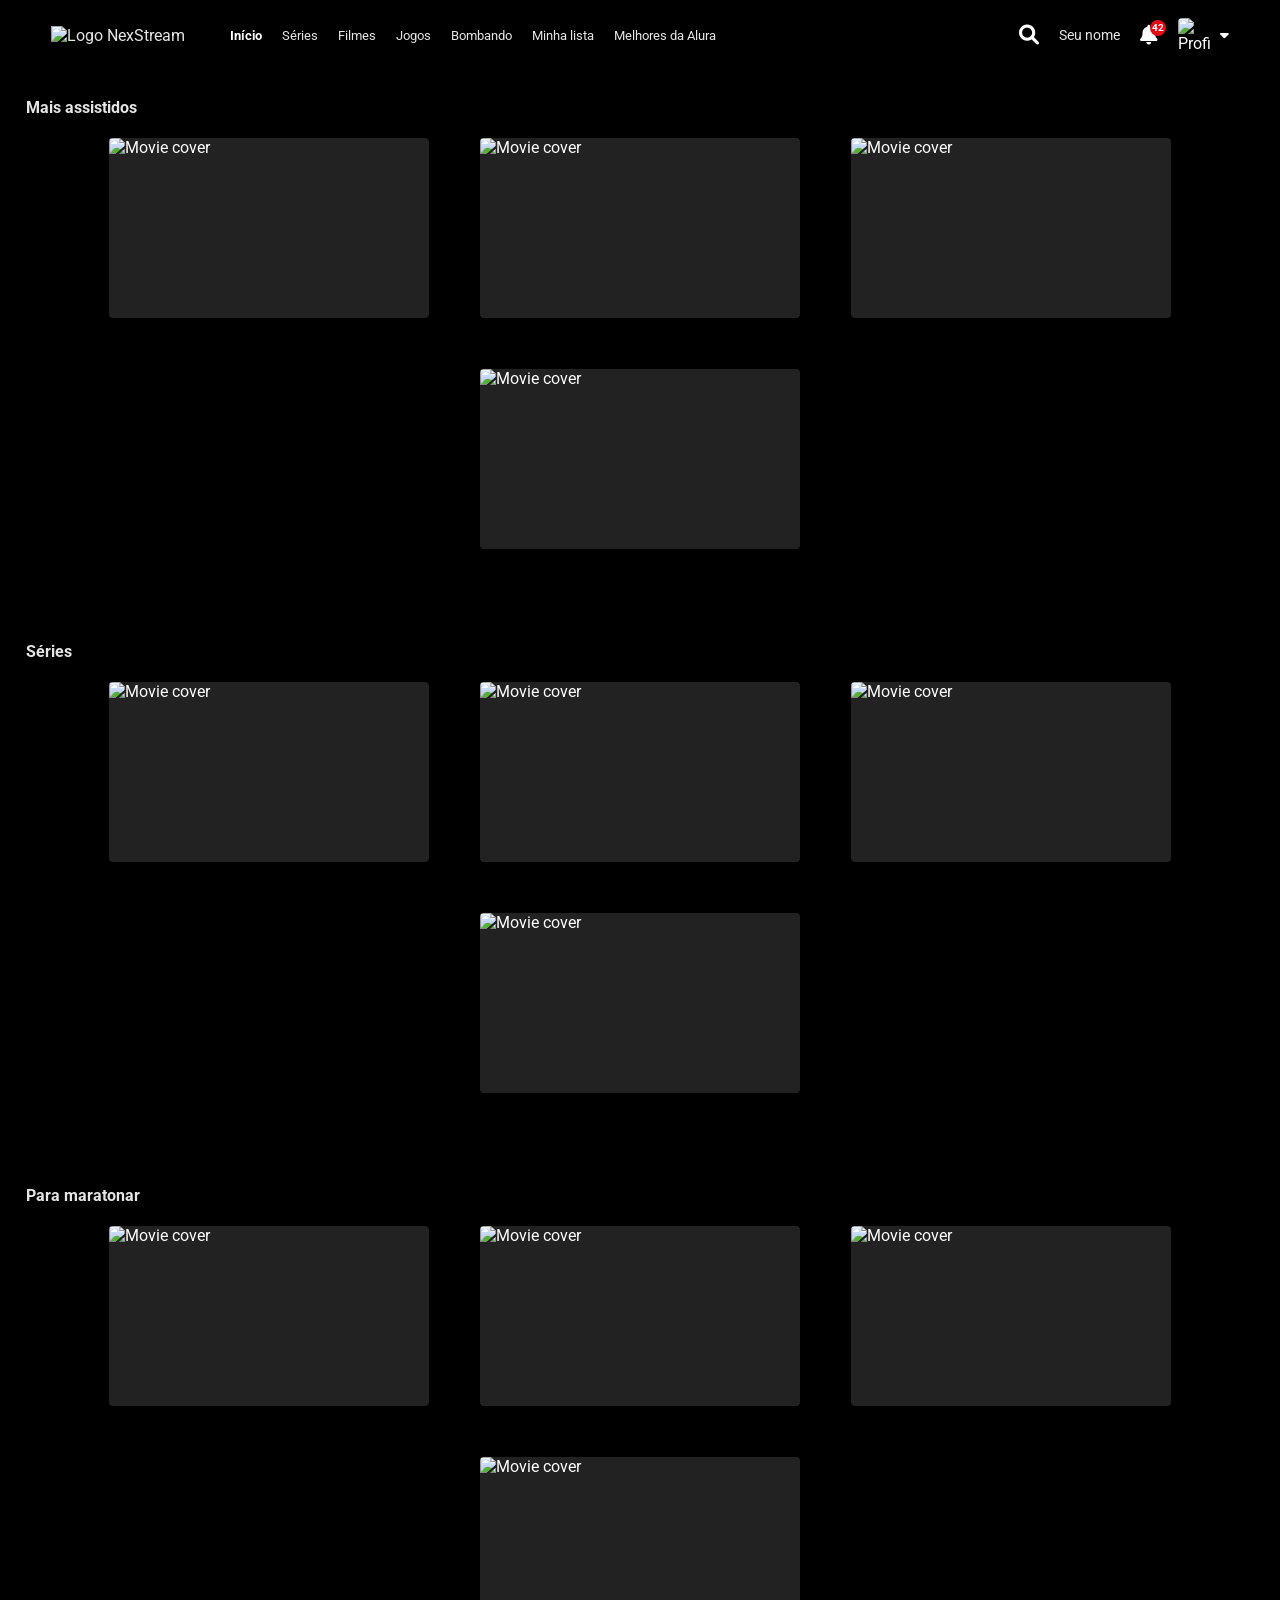
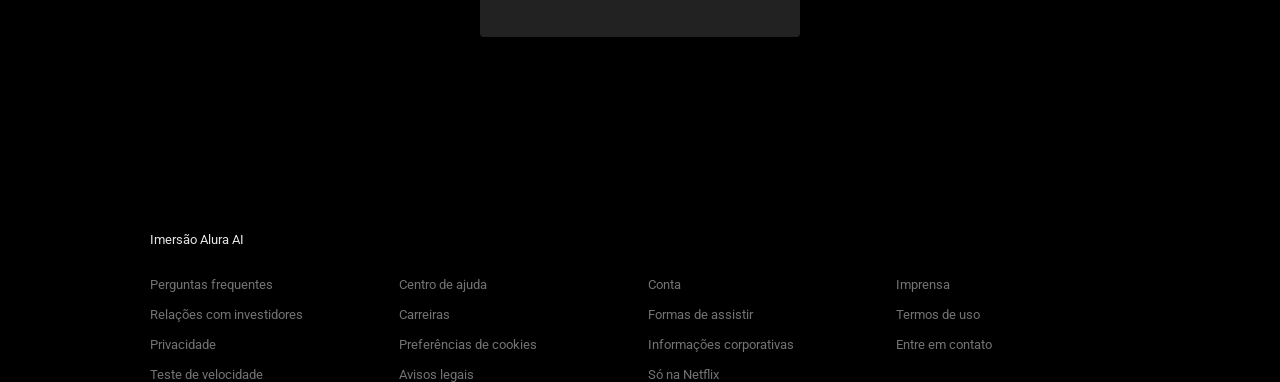
==== catalogo/catalogo.html @ ae6611e5 "fix: corrige o caminho da logo" ====
<!DOCTYPE html>
<html lang="pt-BR">

<head>
    <meta charset="UTF-8">
    <meta name="viewport" content="width=device-width, initial-scale=1.0">
    
    <title>NexStream</title>
    <link rel="icon" href="../favico-n-roxo.ico">
    <link rel="stylesheet" href="./catalogo.css">
    <link href="https://cdnjs.cloudflare.com/ajax/libs/font-awesome/6.0.0/css/all.min.css" rel="stylesheet">
    <link href="https://fonts.googleapis.com/css2?family=Roboto:wght@300;400;500;700&display=swap" rel="stylesheet">
</head>

<body>
    <!-- Navbar -->
    <header class="navbar" id="navbar">
        <div class="navbar-left">
            <a href="../index.html" class="logo-link" aria-label="NexStream">
                <img src="../assets/logo-nexstream-black.png" alt="Logo NexStream" class="logo" id="logo">
            </a>
            <nav>
                <ul class="nav-links">
                    <li><a href="https://www.alura.com.br/" class="active">Início</a></li>
                    <li><a href="https://www.alura.com.br/">Séries</a></li>
                    <li><a href="https://www.alura.com.br/">Filmes</a></li>
                    <li><a href="https://www.alura.com.br/">Jogos</a></li>
                    <li><a href="https://www.alura.com.br/">Bombando</a></li>
                    <li><a href="https://www.alura.com.br/">Minha lista</a></li>
                    <li><a href="https://www.alura.com.br/">Melhores da Alura</a></li>
                </ul>
            </nav>
        </div>
        <div class="navbar-right">
            <i class="fas fa-search icon"></i>
            <a href="../index.html" class="kids-link">Seu nome</a>
            <div class="nav-notification">
                <i class="fas fa-bell icon"></i>
                <span class="notification-badge">42</span>
            </div>
            <a href="../index.html" class="profile-menu" style="text-decoration: none; color: inherit;">
                <img class="profile-icon" src="https://upload.wikimedia.org/wikipedia/commons/0/0b/Netflix-avatar.png"
                    alt="Profile">
                <i class="fas fa-caret-down icon" style="font-size: 14px; margin-left: 5px;"></i>
            </a>
        </div>
    </header>

    <!-- Sliders Container -->
    <main class="sliders-container" id="main-content">
        <!-- Javascript will inject the rows here -->
    </main>

    <!-- Footer -->
    <footer>
        <div class="footer-content">
            <a href="https://www.alura.com.br/" target="_blank">
                <p>Imersão Alura AI</p>
            </a>
            <ul class="footer-links">
                <li><a href="https://www.alura.com.br/" target="_blank">Perguntas frequentes</a></li>
                <li><a href="https://www.alura.com.br/" target="_blank">Centro de ajuda</a></li>
                <li><a href="https://www.alura.com.br/" target="_blank">Conta</a></li>
                <li><a href="https://www.alura.com.br/" target="_blank">Imprensa</a></li>
                <li><a href="https://www.alura.com.br/" target="_blank">Relações com investidores</a></li>
                <li><a href="https://www.alura.com.br/" target="_blank">Carreiras</a></li>
                <li><a href="https://www.alura.com.br/" target="_blank">Formas de assistir</a></li>
                <li><a href="https://www.alura.com.br/" target="_blank">Termos de uso</a></li>
                <li><a href="https://www.alura.com.br/" target="_blank">Privacidade</a></li>
                <li><a href="https://www.alura.com.br/" target="_blank">Preferências de cookies</a></li>
                <li><a href="https://www.alura.com.br/" target="_blank">Informações corporativas</a></li>
                <li><a href="https://www.alura.com.br/" target="_blank">Entre em contato</a></li>
                <li><a href="https://www.alura.com.br/" target="_blank">Teste de velocidade</a></li>
                <li><a href="https://www.alura.com.br/" target="_blank">Avisos legais</a></li>
                <li><a href="https://www.alura.com.br/" target="_blank">Só na Netflix</a></li>
            </ul>
        </div>
    </footer>

    <script type="module" src="js/main.js"></script>
    <script>
        const savedProfileName = localStorage.getItem('activeProfileName');
        const savedProfileImage = normalizeProfileImagePath(localStorage.getItem('activeProfileImage'));
        const nameLink = document.querySelector('.kids-link');
        const profileIcon = document.querySelector('.profile-icon');

        if (nameLink && savedProfileName) {
            nameLink.textContent = savedProfileName;
        }
        if (profileIcon && savedProfileImage) {
            profileIcon.src = savedProfileImage;
            profileIcon.alt = `${savedProfileName || 'Perfil'} avatar`;
        }

        function normalizeProfileImagePath(value) {
            if (!value) return value;
            if (value.startsWith('./assets/') || value.startsWith('assets/')) {
                return new URL('../' + value.replace(/^\.\//, ''), window.location.href).href;
            }
            return value;
        }
    </script>
    <script>
        const logo = document.getElementById('logo');
        if (logo) {
            const prefix = window.location.pathname.includes('/catalogo/') ? '../' : './';
            logo.src = `${prefix}assets/logo-nexstream-black.png`;
        }
    </script>
</body>

</html>
---- catalogo/catalogo.css ----
:root {
    --netflix-red: #E50914;
    --dark-bg: #000000;
    --text-color: #ffffff;
}

* {
    margin: 0;
    padding: 0;
    box-sizing: border-box;
}

html, body {
    min-height: 100vh;
    height: 100%;
}

body {
    font-family: 'Roboto', 'Helvetica Neue', Helvetica, Arial, sans-serif;
    background-color: var(--dark-bg);
    color: var(--text-color);
    overflow-x: hidden;
}


a {
    text-decoration: none;
    color: #e5e5e5;
    transition: color 0.3s;
}

a:hover {
    color: #b3b3b3;
}

/* Navbar */
.navbar {
    position: fixed;
    top: 0;
    width: 100%;
    display: flex;
    justify-content: space-between;
    align-items: center;
    padding: 0 4%;
    height: 70px;
    z-index: 1000;
    background-color: var(--dark-bg);
}

.navbar-left,
.navbar-right {
    display: flex;
    align-items: center;
    gap: 20px;
}

.logo {
    width: 120px;
    margin-right: 25px;
    cursor: pointer;
}

.nav-links {
    list-style: none;
    display: flex;
    gap: 20px;
    font-size: 13px;
}

.nav-links .active {
    font-weight: bold;
    color: white;
}

.icon {
    font-size: 20px;
    cursor: pointer;
}

.kids-link {
    font-size: 14px;
}

.nav-notification {
    position: relative;
    cursor: pointer;
}

.notification-badge {
    position: absolute;
    top: -5px;
    right: -8px;
    background-color: var(--netflix-red);
    color: white;
    font-size: 10px;
    font-weight: bold;
    border-radius: 50%;
    width: 16px;
    height: 16px;
    display: flex;
    justify-content: center;
    align-items: center;
}

.profile-menu {
    display: flex;
    align-items: center;
    gap: 5px;
    cursor: pointer;
}

.profile-icon {
    width: 32px;
    border-radius: 4px;
}

/* Sliders */
.sliders-container {
    width: 100%;
    padding: 100px 2% 100px;
    min-height: calc(100vh - 70px);
    /* Space for navbar */
    position: relative;
    z-index: 3;
}

.slider-section {
    margin-bottom: 3.5vw;
}

.slider-header {
    display: flex;
    justify-content: space-between;
    align-items: flex-end;
    margin-bottom: 12px;
}

.slider-title {
    font-size: 1.25vw;
    font-weight: bold;
    color: #e5e5e5;
    line-height: 1.25vw;
}

.slider-indicators {
    display: flex;
    gap: 2px;
    margin-bottom: 4px;
}

.slider-indicators div {
    width: 12px;
    height: 2px;
    background-color: #4d4d4d;
}

.slider-indicators div.active {
    background-color: #aaa;
}

.movie-row {
    display: flex;
    flex-wrap: wrap;
    justify-content: center;
    gap: clamp(32px, 4vw, 56px);
    /* Responsive gap between movie cards */
    overflow-x: visible;
    /* Let the expanded cards paint outside this box vertically */
    padding: 10px clamp(4vw, 24px, 64px) 50px clamp(4vw, 24px, 64px);
    /* Added bottom padding to hold the expanding modal */
    margin: 0;
    scroll-behavior: smooth;
    -ms-overflow-style: none;
    scrollbar-width: none;
}

.movie-row::-webkit-scrollbar {
    display: none;
}

.movie-card {
    min-width: 320px;
    width: 320px;
    height: 180px;
    background-color: #222;
    border-radius: 4px;
    cursor: pointer;
    transition: transform 0.3s cubic-bezier(0.25, 0.46, 0.45, 0.94) 0s, border-radius 0.3s 0s, z-index 0s 0.3s, box-shadow 0.3s 0s;
    position: relative;
    z-index: 1;
    transform-origin: center center;
    /* Default origin */
}

@media (max-width: 900px) {
    .movie-row {
        display: flex;
        flex-wrap: wrap;
        justify-content: center;
        gap: 24px;
    }

    .movie-card:first-child {
        width: min(90vw, 500px);
        min-width: 0;
        height: auto;
        aspect-ratio: 16 / 9;
    }

    .movie-card:nth-child(n+2) {
        width: min(44vw, 220px);
        min-width: 0;
        height: auto;
        aspect-ratio: 16 / 9;
    }
}

@media (max-width: 600px) {
    .movie-card:first-child {
        width: min(96vw, 420px);
    }
    .movie-card:nth-child(n+2) {
        display: none;
    }
}

/* Modifiers applied by JavaScript to prevent edge clipping */
.movie-card.origin-left {
    transform-origin: left center;
}

.movie-card.origin-right {
    transform-origin: right center;
}

.movie-card:hover {
    transform: scale(1.6) translateY(-5%);
    /* Reduced vertical translation since container has more padding */
    z-index: 99;
    border-radius: 6px;
    box-shadow: 0 10px 40px rgba(0, 0, 0, 0.9);
    transition: transform 0.3s cubic-bezier(0.25, 0.46, 0.45, 0.94) 0.6s, border-radius 0.3s 0.6s, box-shadow 0.3s 0.6s, z-index 0s 0s;
}

.movie-card img {
    position: absolute;
    top: 0;
    left: 0;
    width: 100%;
    height: 100%;
    object-fit: cover;
    border-radius: 4px;
    transition: opacity 0.3s ease, border-radius 0.3s;
    z-index: 2;
}

.movie-card iframe {
    position: absolute;
    top: 0;
    left: 0;
    width: 100%;
    height: 100%;
    opacity: 0;
    border-radius: 4px;
    transition: opacity 0.3s ease, border-radius 0.3s;
    pointer-events: none;
    z-index: 1;
}

.movie-card iframe.playing {
    opacity: 1;
    z-index: 3;
    border-radius: 6px 6px 0 0;
}

.movie-card:hover img {
    border-radius: 6px 6px 0 0;
    transition: border-radius 0s 0.6s;
}

.movie-card img.playing-video {
    opacity: 0;
}

/* Card Details Modal */
.card-details {
    position: absolute;
    top: 100%;
    left: 0;
    width: 100%;
    background-color: #181818;
    border-bottom-left-radius: 6px;
    border-bottom-right-radius: 6px;
    padding: 18px 16px;
    opacity: 0;
    visibility: hidden;
    transition: opacity 0.3s 0s, visibility 0.3s 0s;
    box-shadow: 0 15px 30px rgba(0, 0, 0, 0.9);
    display: flex;
    flex-direction: column;
    gap: 12px;
    z-index: 2;
    cursor: default;
}

.movie-card:hover .card-details {
    opacity: 1;
    visibility: visible;
    transition: opacity 0.2s 0.6s, visibility 0s 0.6s;
}

.details-buttons {
    display: flex;
    justify-content: space-between;
    align-items: center;
}

.left-buttons,
.right-buttons {
    display: flex;
    gap: 8px;
}

.btn-icon {
    width: 32px;
    height: 32px;
    border-radius: 50%;
    background-color: #2b2b2b;
    border: 1px solid rgba(255, 255, 255, 0.5);
    color: white;
    display: flex;
    justify-content: center;
    align-items: center;
    cursor: pointer;
    font-size: 14px;
    transition: border-color 0.2s, background-color 0.2s;
}

.btn-icon:hover {
    border-color: white;
    background-color: rgba(255, 255, 255, 0.2);
}

.btn-play-icon {
    background-color: white;
    color: black;
    border: none;
}

.btn-play-icon:hover {
    background-color: #e6e6e6;
}

.btn-play-icon i {
    margin-left: 2px;
}

.details-info {
    display: flex;
    align-items: center;
    gap: 8px;
    font-size: 11px;
    font-weight: bold;
}

.match-score {
    color: #46d369;
}

.age-badge {
    background-color: transparent;
    border: 1px solid rgba(255, 255, 255, 0.4);
    color: white;
    padding: 1px 3px;
    border-radius: 2px;
    font-family: Arial, sans-serif;
}

.age-badge.red-accent {
    background-color: #d32f2f;
    border: none;
    font-weight: bold;
}

.resolution {
    border: 1px solid rgba(255, 255, 255, 0.4);
    padding: 1px 3px;
    border-radius: 2px;
    color: rgba(255, 255, 255, 0.9);
}

.duration {
    color: rgba(255, 255, 255, 0.9);
}

.details-tags {
    display: flex;
    gap: 6px;
    font-size: 11px;
    color: rgba(255, 255, 255, 0.9);
    margin-top: 4px;
}

.details-tags span:not(:last-child)::after {
    content: "•";
    color: #666;
    margin-left: 6px;
}

/* Badges */
.badge-top10 {
    position: absolute;
    top: 0;
    right: 0;
    width: 22px;
    height: 28px;
    background-color: var(--netflix-red);
    color: white;
    display: flex;
    flex-direction: column;
    justify-content: center;
    align-items: center;
    font-weight: bold;
    z-index: 4;
    border-bottom-left-radius: 2px;
    box-shadow: -2px 2px 4px rgba(0, 0, 0, 0.5);
    font-family: 'Helvetica Neue', Helvetica, Arial, sans-serif;
}

.badge-top10 span.top {
    font-size: 7px;
    letter-spacing: 0.5px;
    line-height: 8px;
}

.badge-top10 span.number {
    font-size: 13px;
    line-height: 13px;
}

.badge-bottom {
    position: absolute;
    bottom: 8px;
    left: 50%;
    transform: translateX(-50%);
    padding: 2px 4px;
    font-size: 10px;
    font-weight: bold;
    border-radius: 2px;
    z-index: 4;
    white-space: nowrap;
    text-transform: uppercase;
}

.movie-card.has-progress .badge-bottom {
    bottom: 12px;
}

.badge-bottom.red {
    background-color: var(--netflix-red);
    color: white;
}

.badge-bottom.white {
    background-color: white;
    color: black;
}

/* Progress bar */
.progress-bar-container {
    position: absolute;
    bottom: 0;
    left: 0;
    width: 100%;
    height: 4px;
    background-color: rgba(100, 100, 100, 0.7);
    z-index: 5;
    border-bottom-left-radius: 4px;
    border-bottom-right-radius: 4px;
}

.progress-value {
    height: 100%;
    background-color: var(--netflix-red);
    border-bottom-left-radius: 4px;
}

/* Mobile adjustments */
@media (max-width: 768px) {
    .nav-links {
        display: none;
    }

    .movie-card {
        min-width: 200px;
        width: 200px;
        height: 112px;
    }

    .slider-title {
        font-size: 4vw;
        line-height: 4.5vw;
    }
}

/* Footer */
footer {
    padding: 0 4%;
    color: #737373;
    font-size: 13px;
    margin-bottom: 20px;
}

.footer-content {
    max-width: 980px;
    margin: 0 auto;
}

.footer-content p {
    margin-bottom: 30px;
}

.footer-links {
    list-style: none;
    display: grid;
    grid-template-columns: repeat(4, 1fr);
    grid-gap: 15px;
}

.footer-links a {
    color: #737373;
}

.footer-links a:hover {
    text-decoration: underline;
}

@media (max-width: 768px) {
    .footer-links {
        grid-template-columns: repeat(2, 1fr);
    }
}
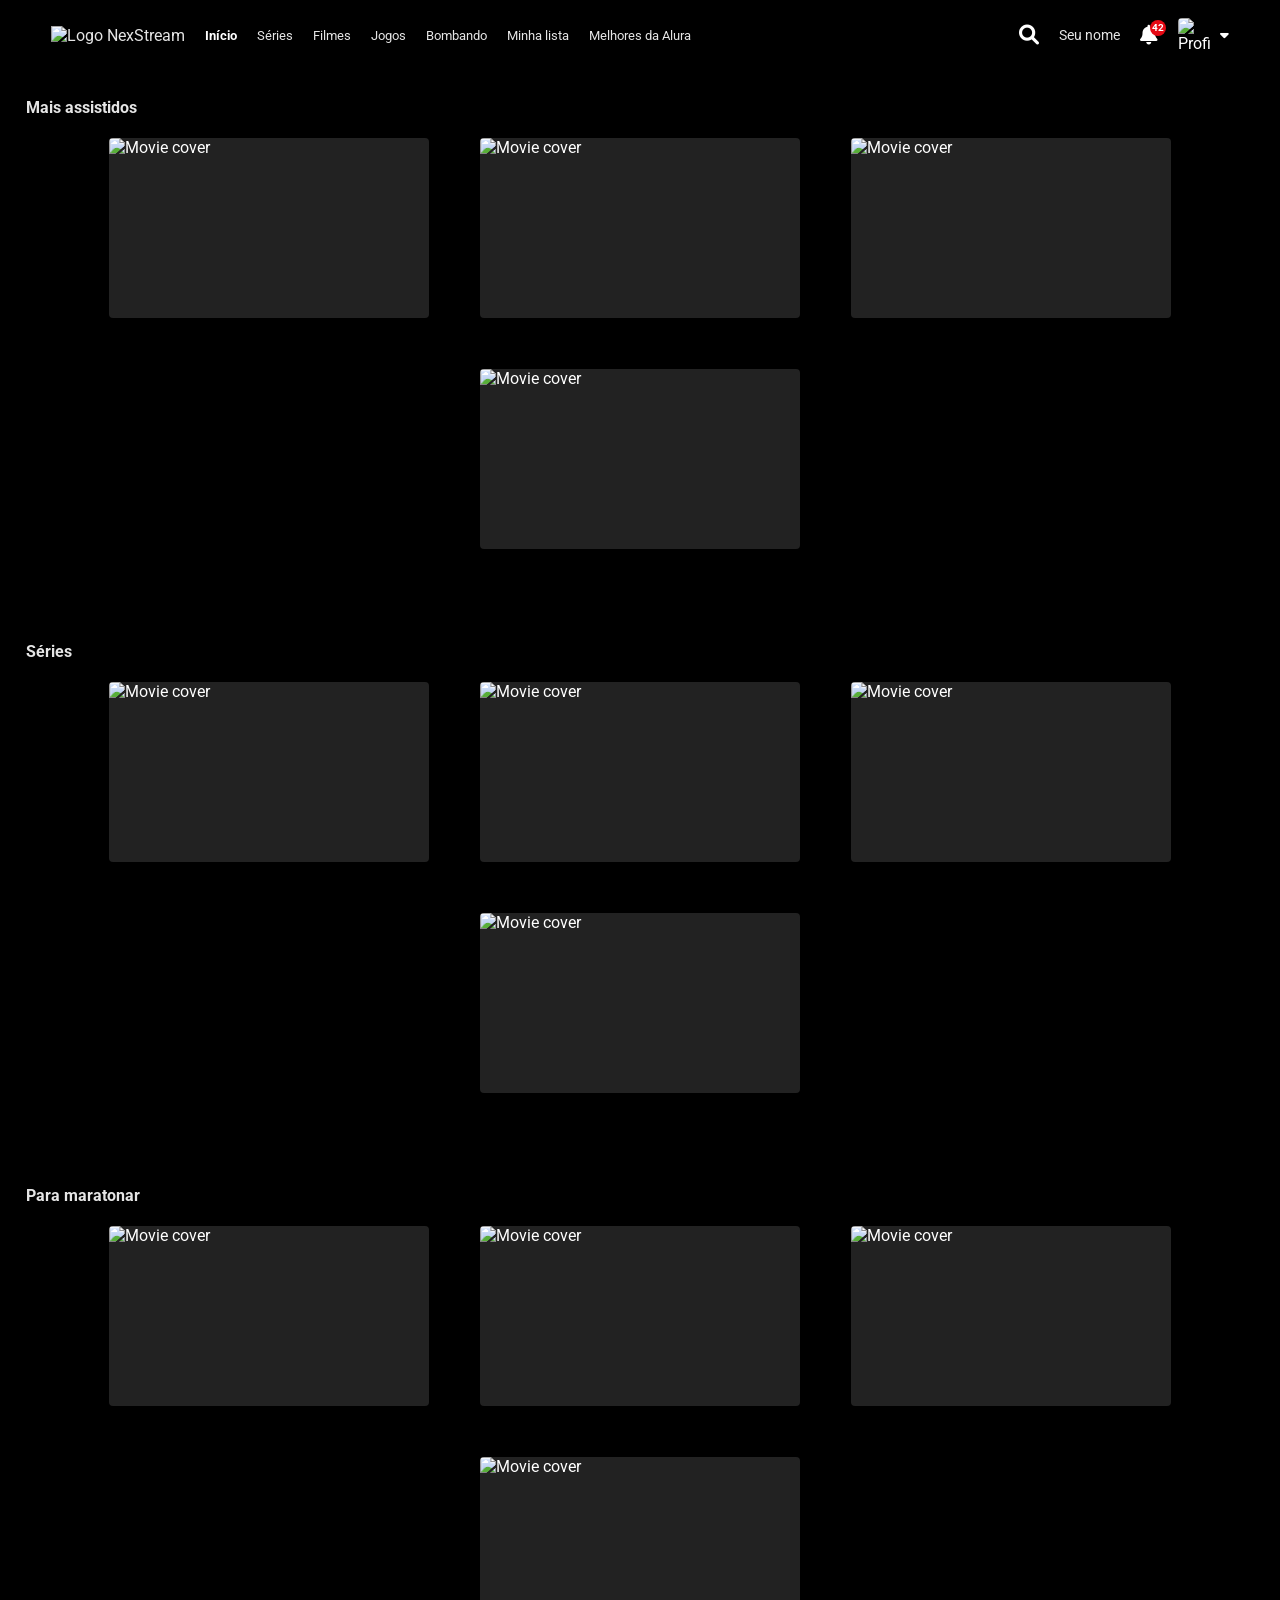
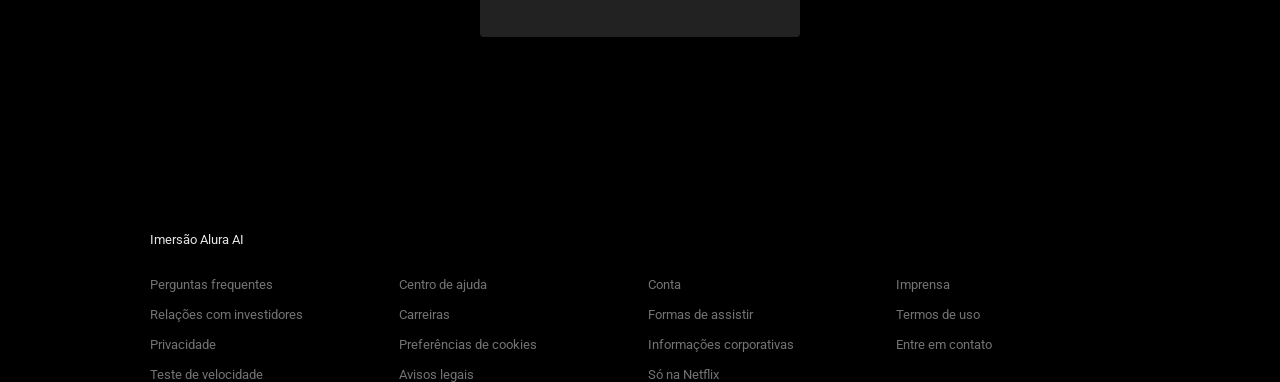
==== commit fe847d95: "fix: tentando forçar a logo com novo nome" ====
--- a/catalogo/catalogo.html
+++ b/catalogo/catalogo.html
@@ -17,7 +17,7 @@
     <header class="navbar" id="navbar">
         <div class="navbar-left">
             <a href="../index.html" class="logo-link" aria-label="NexStream">
-                <img src="../assets/logo-nexstream-black.png" alt="Logo NexStream" class="logo" id="logo">
+                <img src="./assets/logo-teste.png" alt="Logo NexStream" class="site-logo" id="logo">
             </a>
             <nav>
                 <ul class="nav-links">
@@ -103,7 +103,8 @@
     <script>
         const logo = document.getElementById('logo');
         if (logo) {
-            const prefix = window.location.pathname.includes('/catalogo/') ? '../' : './';
+            const path = window.location.pathname;
+            const prefix = path.startsWith('/nexstream') ? '/nexstream/' : (path.includes('/catalogo/') ? '../' : './');
             logo.src = `${prefix}assets/logo-nexstream-black.png`;
         }
     </script>
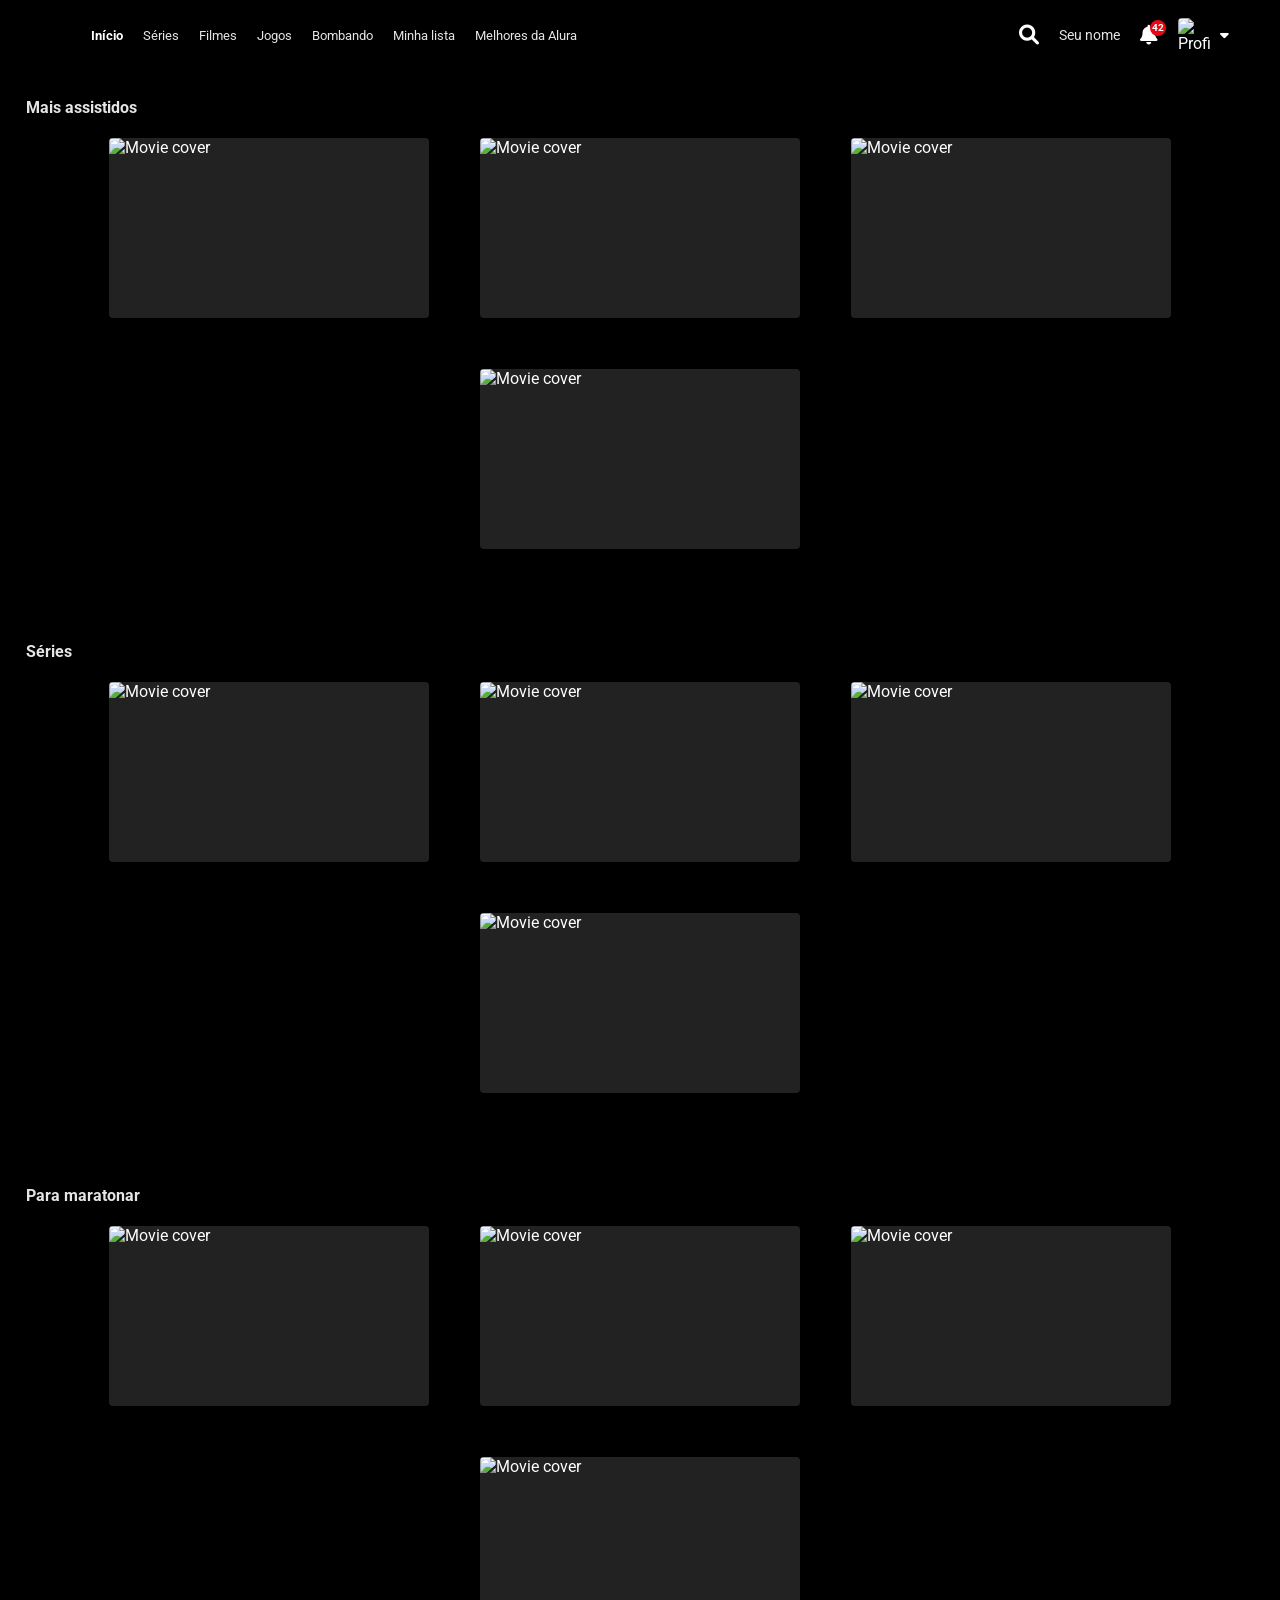
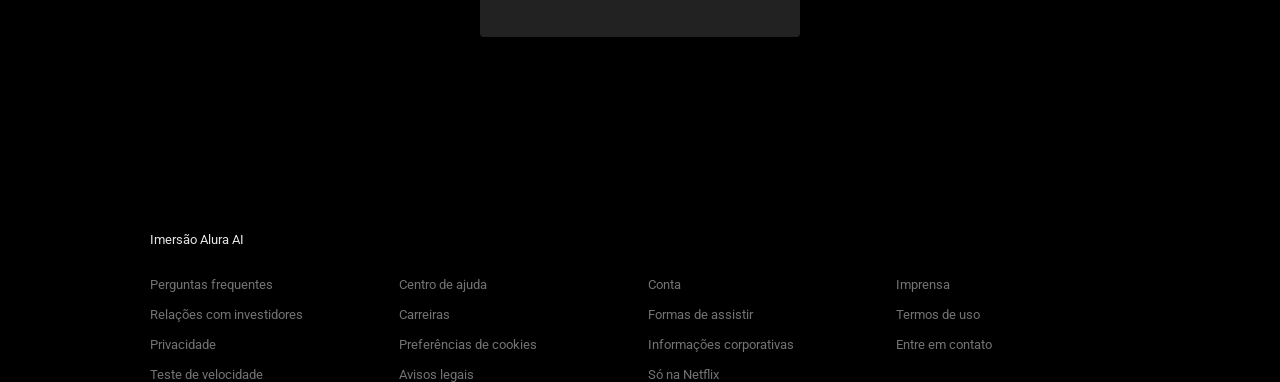
==== commit 7d4e9d0f: "fix: deixando a logo apenas na pagina principal" ====
--- a/catalogo/catalogo.html
+++ b/catalogo/catalogo.html
@@ -17,8 +17,7 @@
     <header class="navbar" id="navbar">
         <div class="navbar-left">
             <a href="../index.html" class="logo-link" aria-label="NexStream">
-                <img src="./assets/logo-teste.png" alt="Logo NexStream" class="site-logo" id="logo">
-            </a>
+               
             <nav>
                 <ul class="nav-links">
                     <li><a href="https://www.alura.com.br/" class="active">Início</a></li>
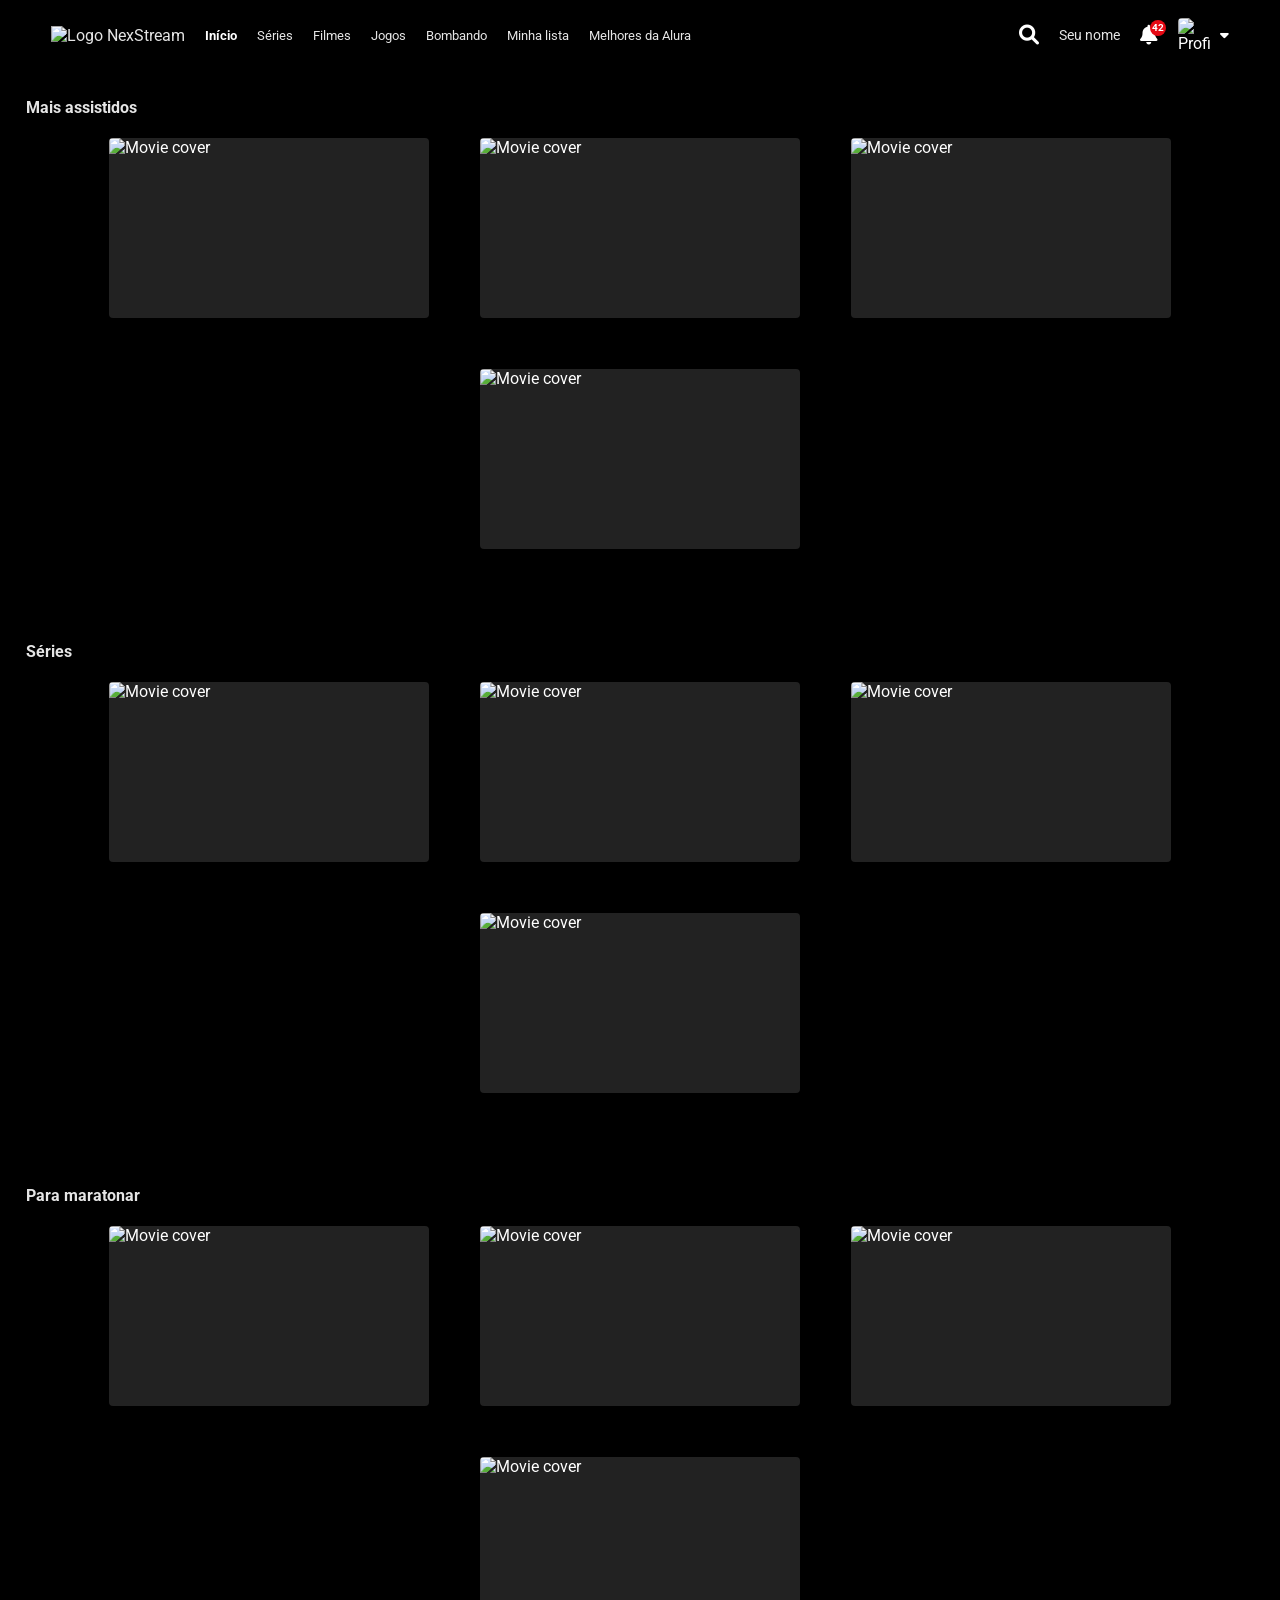
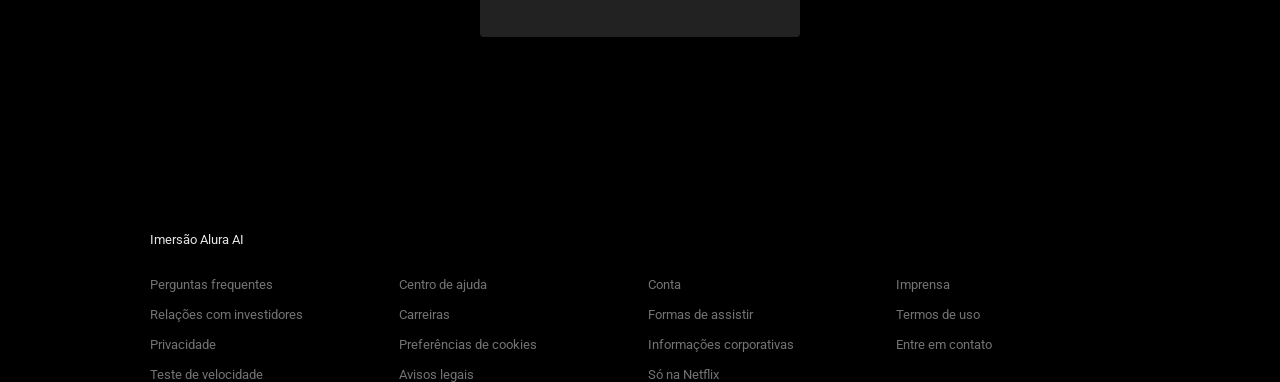
==== commit 47eebcc3: "fix: tentando forçar a logo com novo nome" ====
--- a/catalogo/catalogo.html
+++ b/catalogo/catalogo.html
@@ -16,8 +16,10 @@
     <!-- Navbar -->
     <header class="navbar" id="navbar">
         <div class="navbar-left">
-            <a href="../index.html" class="logo-link" aria-label="NexStream">
-               
+            
+               <a href="../index.html" class="logo-link" aria-label="NexStream">
+                    <img src="../logo-final.png" alt="Logo NexStream" class="site-logo" id="logo">
+                </a>
             <nav>
                 <ul class="nav-links">
                     <li><a href="https://www.alura.com.br/" class="active">Início</a></li>
--- a/catalogo/catalogo.css
+++ b/catalogo/catalogo.css
@@ -2,6 +2,11 @@
     --netflix-red: #E50914;
     --dark-bg: #000000;
     --text-color: #ffffff;
+}
+
+.site-logo {
+    width: 150px; /* Ou o tamanho que você definiu */
+    height: auto;
 }
 
 * {
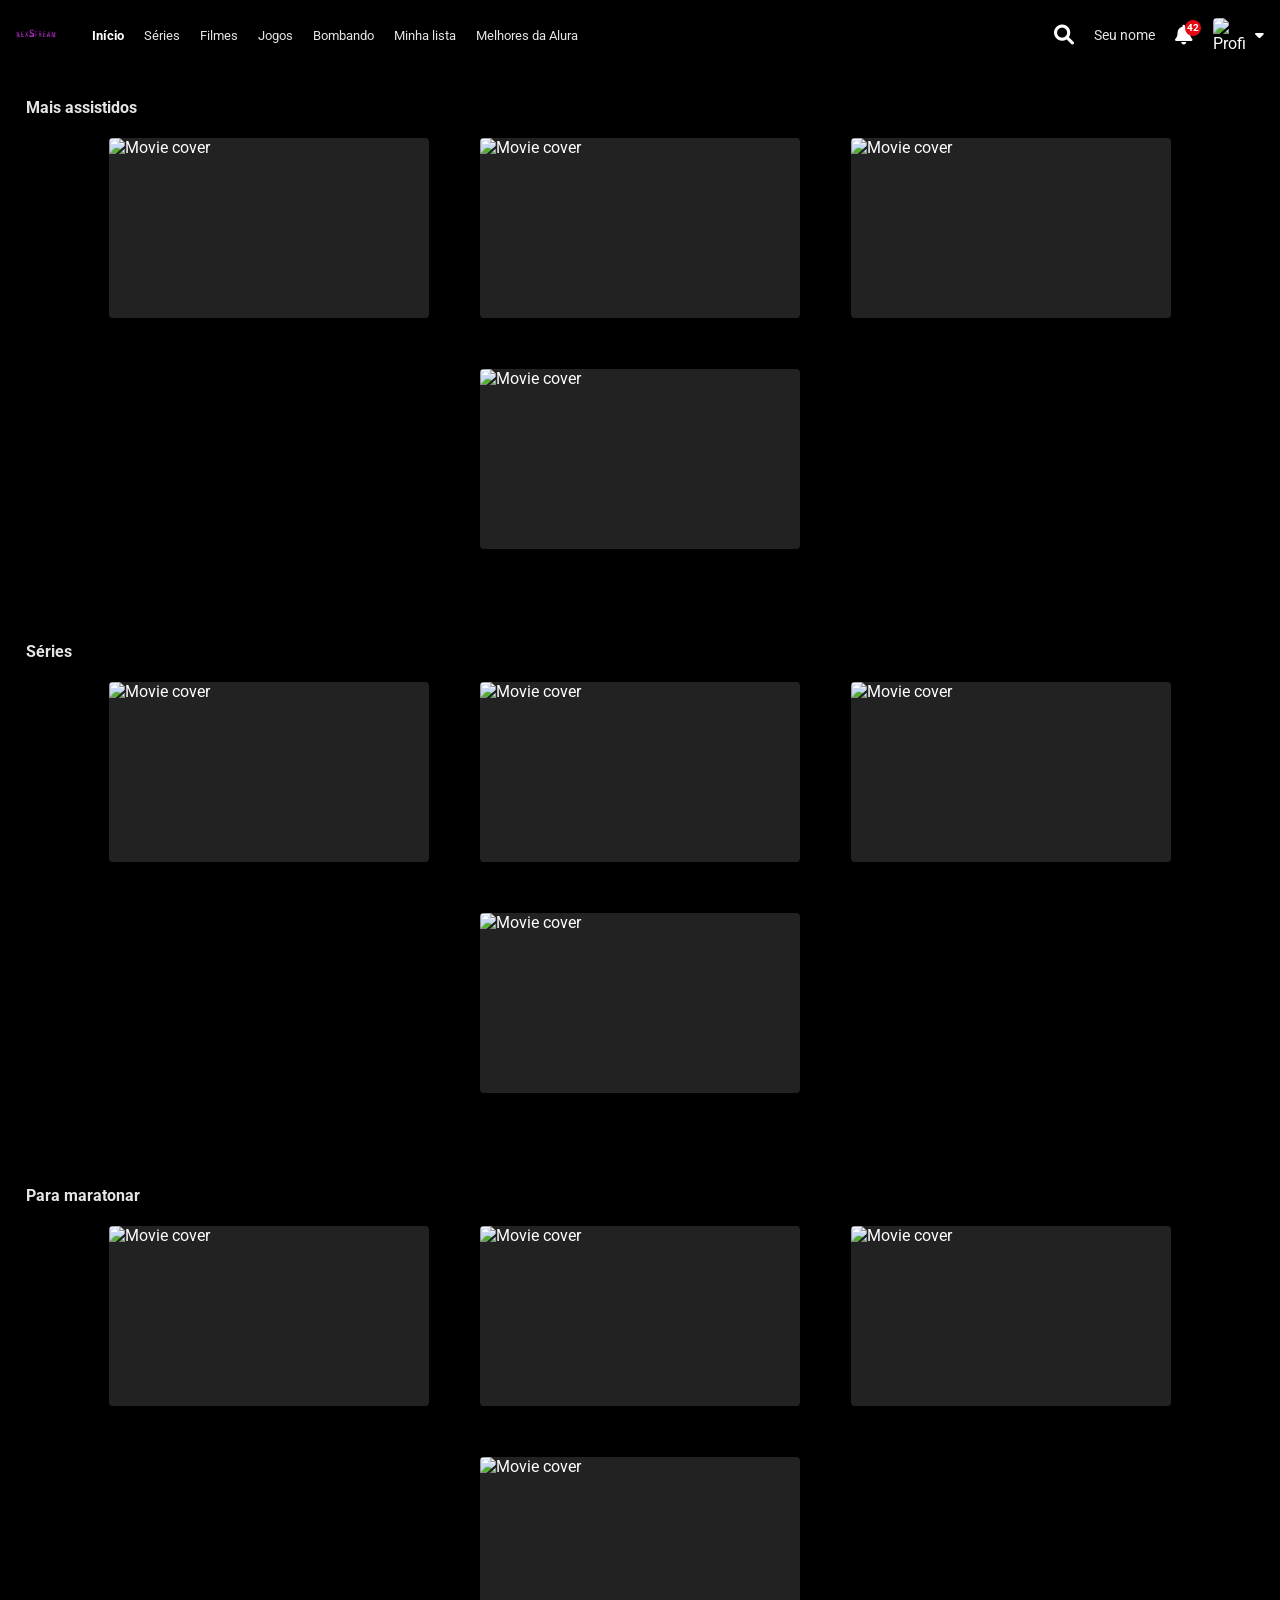
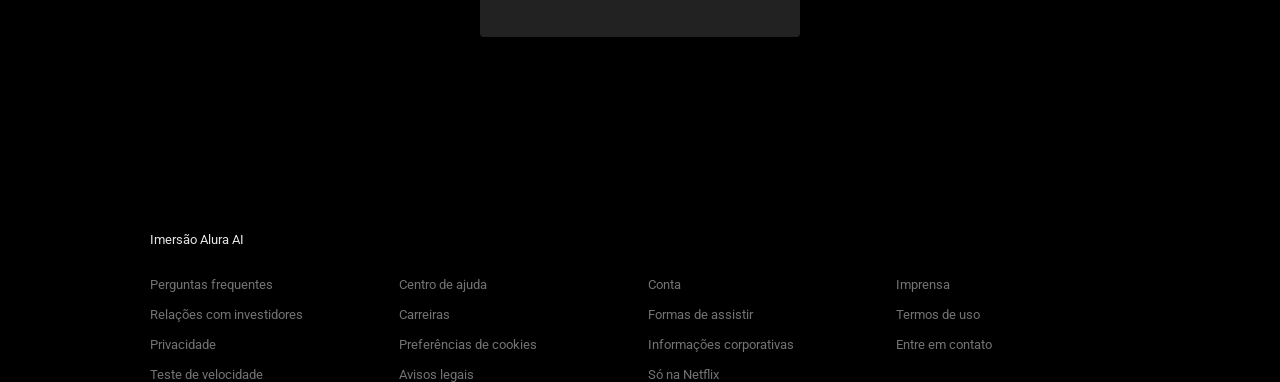
==== commit 4cca438f: "fix: tentando fazer a logo subir" ====
--- a/catalogo/catalogo.html
+++ b/catalogo/catalogo.html
@@ -18,7 +18,7 @@
         <div class="navbar-left">
             
                <a href="../index.html" class="logo-link" aria-label="NexStream">
-                    <img src="../logo-final.png" alt="Logo NexStream" class="site-logo" id="logo">
+                    <img src="../assets/logo.png" class="site-logo" alt="Logo NexStream">
                 </a>
             <nav>
                 <ul class="nav-links">
--- a/catalogo/catalogo.css
+++ b/catalogo/catalogo.css
@@ -1,12 +1,46 @@
+.catalogo {
+    padding: 2rem;
+}
+
+.catalogo-grid {
+    display: grid;
+    grid-template-columns: repeat(auto-fill, minmax(180px, 1fr));
+    gap: 20px;
+}
+
+.card-filme img {
+    width: 100%;
+    border-radius: 8px;
+}
+
+
+
 :root {
     --netflix-red: #E50914;
     --dark-bg: #000000;
     --text-color: #ffffff;
 }
 
-.site-logo {
-    width: 150px; /* Ou o tamanho que você definiu */
-    height: auto;
+/* Isso garante que a logo tenha um tamanho visível */
+#logo, .site-logo,
+header.navbar .logo-link img {
+    display: block !important;
+    visibility: visible !important;
+    opacity: 1 !important;
+    width: auto !important;
+    max-height: 40px !important;
+    height: auto !important;
+    object-fit: contain !important;
+    position: relative !important; /* Necessário para o z-index funcionar */
+    z-index: 9999 !important;      /* Joga para a frente de tudo */
+}
+
+.logo-link {
+    display: inline-flex;
+    align-items: center;
+    justify-content: center;
+    margin-right: 16px;
+    padding: 0;
 }
 
 * {
@@ -18,6 +52,7 @@
 html, body {
     min-height: 100vh;
     height: 100%;
+    background-color: #000000;
 }
 
 body {
@@ -42,14 +77,22 @@
 .navbar {
     position: fixed;
     top: 0;
+    left: 0;
+    right: 0;
     width: 100%;
     display: flex;
     justify-content: space-between;
     align-items: center;
-    padding: 0 4%;
+    padding: 0 16px;
     height: 70px;
     z-index: 1000;
     background-color: var(--dark-bg);
+}
+
+.navbar-left {
+    display: flex;
+    align-items: center;
+    gap: 12px;
 }
 
 .navbar-left,
